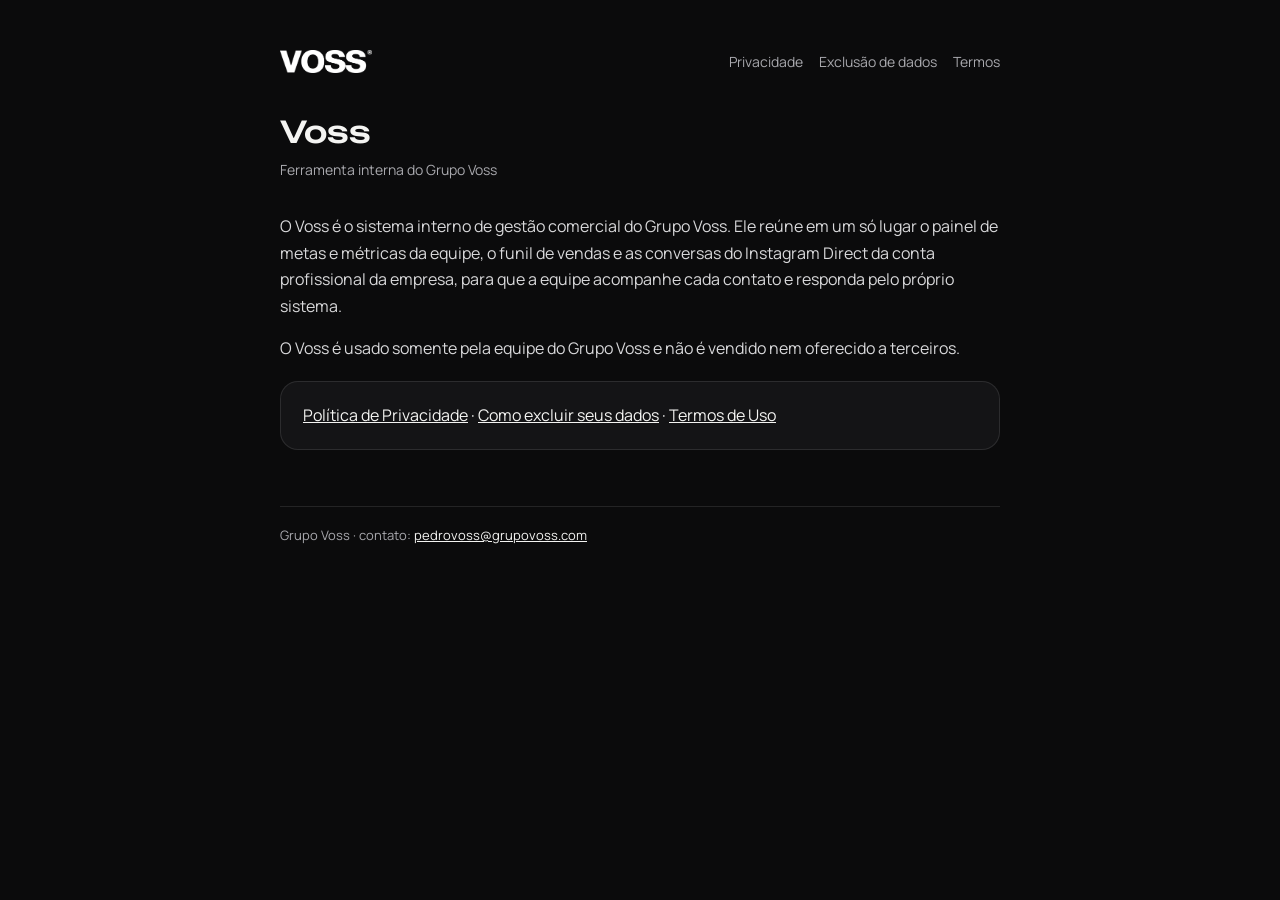
==== index.html @ ed5ee71c "Páginas públicas do app Voss: privacidade, exclusão de dados e termos Co-Authored-By: Claude Opus 5." ====
<!doctype html>
<html lang="pt-BR"><head><meta charset="utf-8"><meta name="viewport" content="width=device-width, initial-scale=1">
<title>Voss · Grupo Voss</title>
<link href="https://fonts.googleapis.com/css2?family=Unbounded:wght@500&family=Manrope:wght@400;600;700&display=swap" rel="stylesheet">
<link rel="stylesheet" href="estilo.css"></head>
<body><main>
<header><img src="logo-voss.png" alt="Voss"><nav><a href="privacidade.html">Privacidade</a><a href="exclusao-de-dados.html">Exclusão de dados</a><a href="termos.html">Termos</a></nav></header>
<h1>Voss</h1>
<p class="data">Ferramenta interna do Grupo Voss</p>
<p>O Voss é o sistema interno de gestão comercial do Grupo Voss. Ele reúne em um só lugar o painel de metas e métricas da equipe, o funil de vendas e as conversas do Instagram Direct da conta profissional da empresa, para que a equipe acompanhe cada contato e responda pelo próprio sistema.</p>
<p>O Voss é usado somente pela equipe do Grupo Voss e não é vendido nem oferecido a terceiros.</p>
<div class="card"><a href="privacidade.html">Política de Privacidade</a> · <a href="exclusao-de-dados.html">Como excluir seus dados</a> · <a href="termos.html">Termos de Uso</a></div>
<footer>Grupo Voss · contato: <a href="mailto:pedrovoss@grupovoss.com">pedrovoss@grupovoss.com</a></footer>
</main></body></html>
---- estilo.css ----
:root { --bg: #0b0b0c; --card: #141416; --ink: #f4f4f2; --ink2: #a8a8ad; --line: rgba(255,255,255,.1); }
* { box-sizing: border-box; }
body { margin: 0; background: var(--bg); color: var(--ink); font: 16px/1.65 "Manrope", -apple-system, BlinkMacSystemFont, "Segoe UI", sans-serif; }
main { max-width: 760px; margin: 0 auto; padding: 48px 20px 80px; }
header { display: flex; align-items: center; justify-content: space-between; gap: 16px; margin-bottom: 40px; }
header img { width: 92px; height: auto; }
nav a { color: var(--ink2); text-decoration: none; font-size: 14px; margin-left: 16px; }
nav a:hover { color: var(--ink); }
h1 { font-family: "Unbounded", "Manrope", sans-serif; font-weight: 500; font-size: 30px; line-height: 1.2; margin: 0 0 8px; }
.data { color: var(--ink2); font-size: 14px; margin: 0 0 32px; }
h2 { font-size: 18px; margin: 36px 0 8px; }
p, li { color: #d8d8da; }
a { color: var(--ink); }
.card { background: var(--card); border: 1px solid var(--line); border-radius: 18px; padding: 20px 22px; margin: 20px 0; }
footer { margin-top: 56px; color: var(--ink2); font-size: 13px; border-top: 1px solid var(--line); padding-top: 18px; }
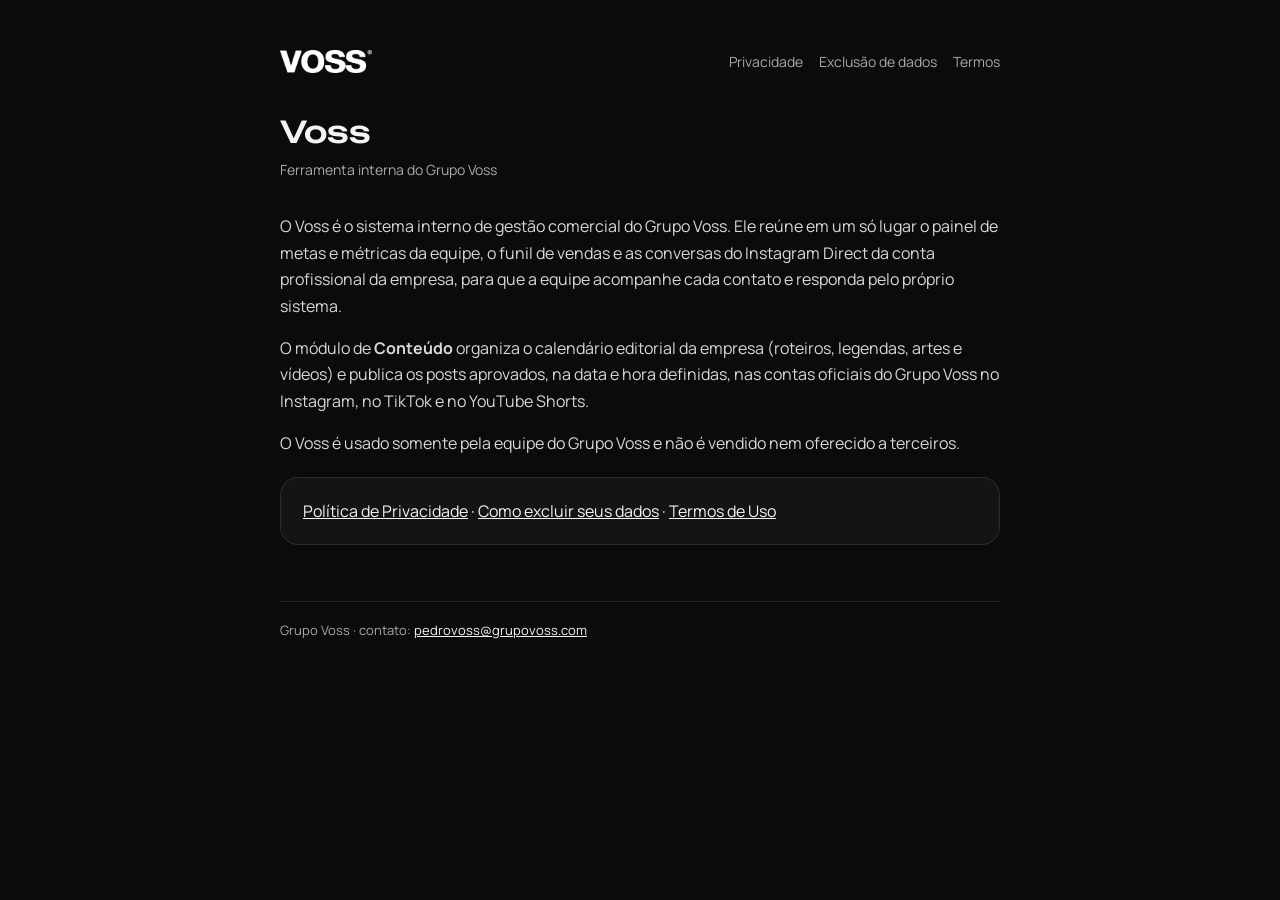
==== commit b473619f: "políticas: módulo de Conteúdo (Instagram, TikTok, YouTube)" ====
--- a/index.html
+++ b/index.html
@@ -8,6 +8,7 @@
 <h1>Voss</h1>
 <p class="data">Ferramenta interna do Grupo Voss</p>
 <p>O Voss é o sistema interno de gestão comercial do Grupo Voss. Ele reúne em um só lugar o painel de metas e métricas da equipe, o funil de vendas e as conversas do Instagram Direct da conta profissional da empresa, para que a equipe acompanhe cada contato e responda pelo próprio sistema.</p>
+<p>O módulo de <b>Conteúdo</b> organiza o calendário editorial da empresa (roteiros, legendas, artes e vídeos) e publica os posts aprovados, na data e hora definidas, nas contas oficiais do Grupo Voss no Instagram, no TikTok e no YouTube Shorts.</p>
 <p>O Voss é usado somente pela equipe do Grupo Voss e não é vendido nem oferecido a terceiros.</p>
 <div class="card"><a href="privacidade.html">Política de Privacidade</a> · <a href="exclusao-de-dados.html">Como excluir seus dados</a> · <a href="termos.html">Termos de Uso</a></div>
 <footer>Grupo Voss · contato: <a href="mailto:pedrovoss@grupovoss.com">pedrovoss@grupovoss.com</a></footer>
